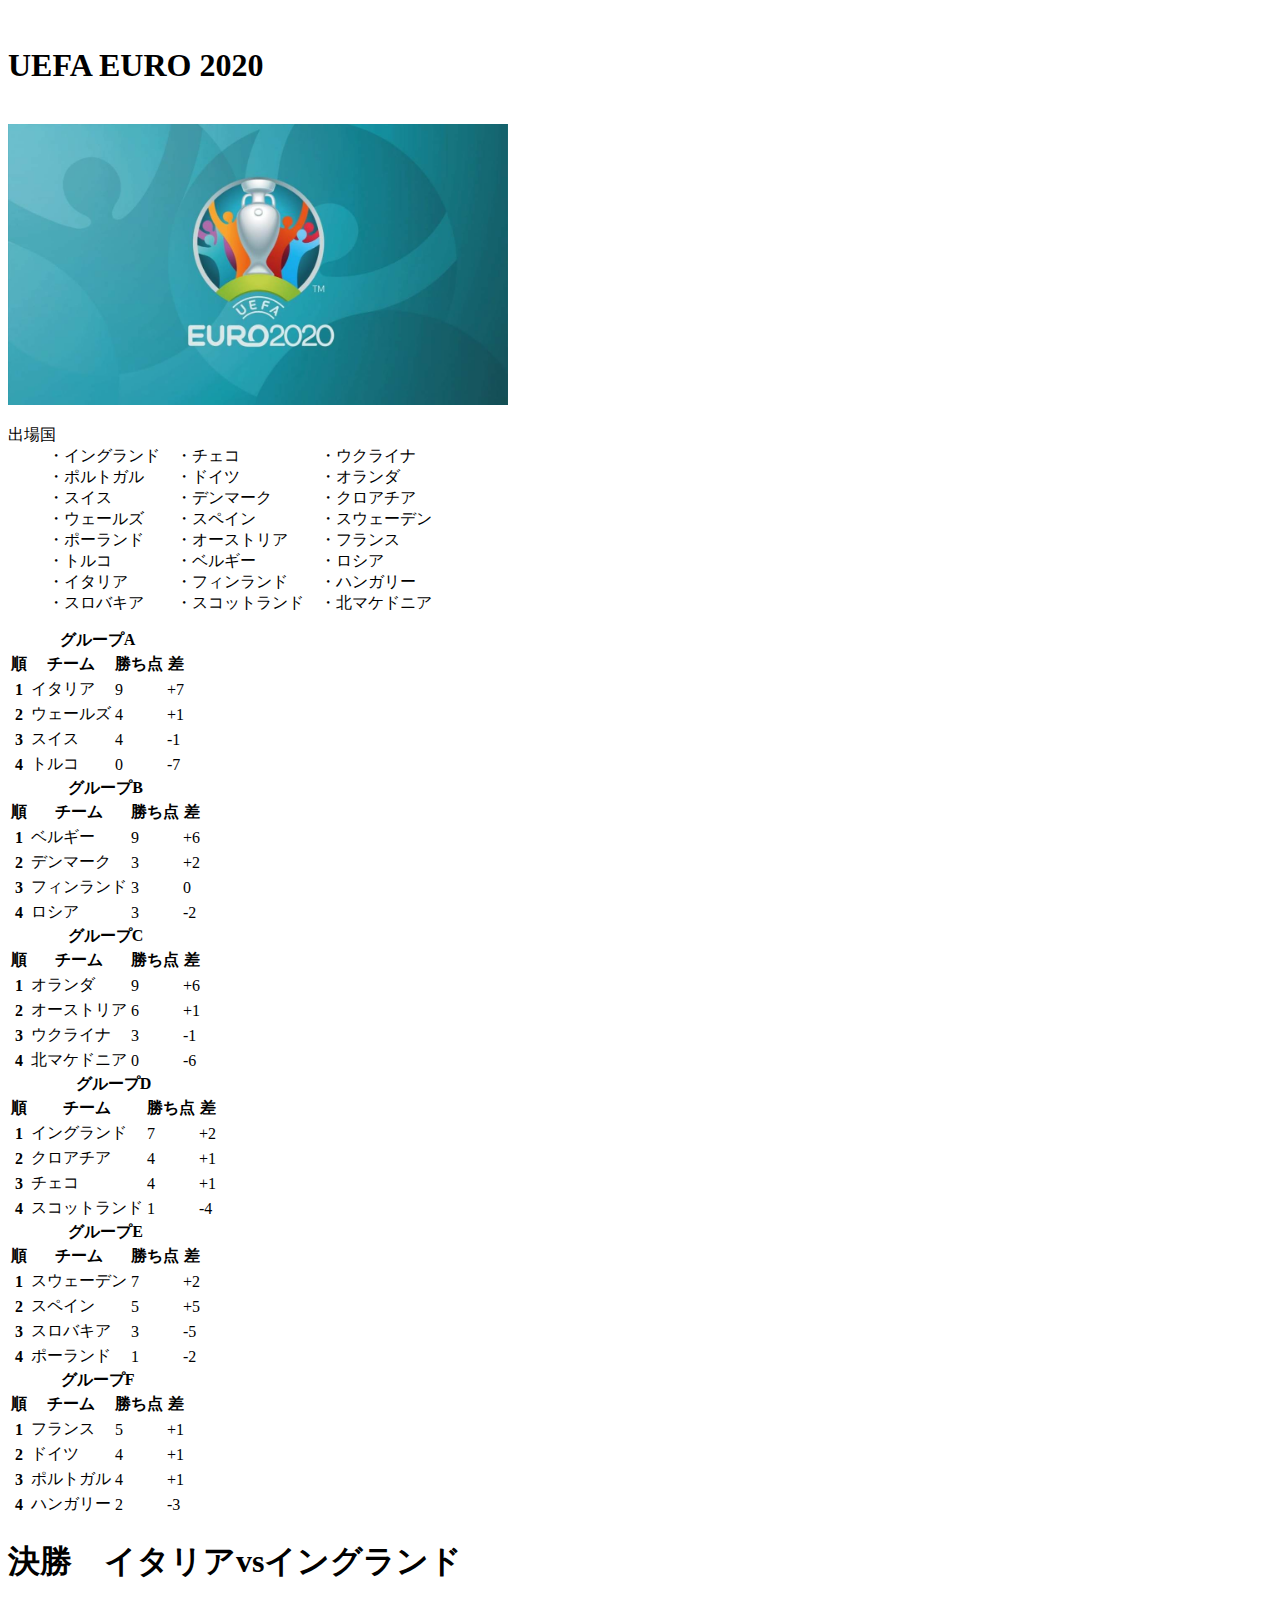
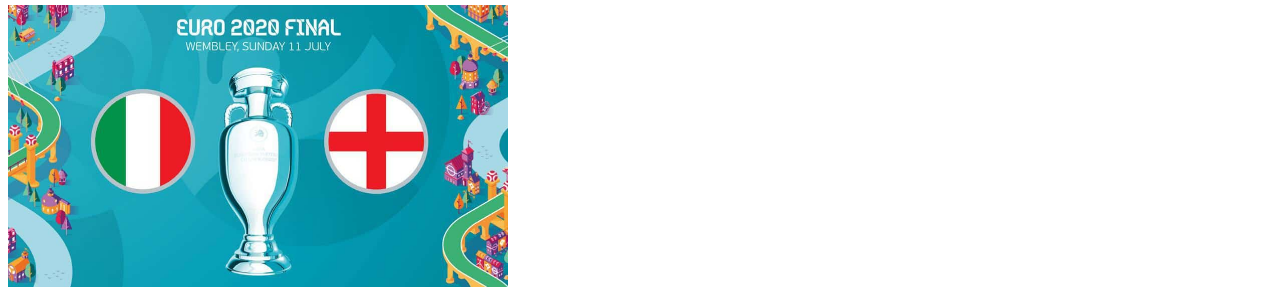
==== index.html @ 007af383 "0718a" ====
<!DOCTYPE html>
<html lang="ja">
<head>
<meta charset="UTF-8">
<title>UEFA EURO 2020</title>
</head>
<body>
<br>
<h1>UEFA EURO 2020</h1>
<br>
<a href="https://www.uefa.com/uefaeuro-2020/"><img src="./image/EURO2020.jpg" alt="EURO2020" width="500"></a>
<dl>
<dt>出場国</dt>
<dd>・イングランド　・チェコ　　　　　・ウクライナ</dd>
<dd>・ポルトガル　　・ドイツ　　　　　・オランダ</dd>
<dd>・スイス　　　　・デンマーク　　　・クロアチア</dd>
<dd>・ウェールズ　　・スペイン　　　　・スウェーデン</dd>
<dd>・ポーランド　　・オーストリア　　・フランス</dd>
<dd>・トルコ　　　　・ベルギー　　　　・ロシア</dd>
<dd>・イタリア　　　・フィンランド　　・ハンガリー</dd>
<dd>・スロバキア　　・スコットランド　・北マケドニア</dd>
</dl>
<table>
<caption>
<strong>グループA</strong>
</caption>
<thead>
<tr><th>順</th><th>チーム</th><th>勝ち点</th><th>差</th></tr>
</thead>
<tbody>
<tr><th>1</th><td>イタリア</td><td>9</td><td>+7</td></tr>
<tr><th>2</th><td>ウェールズ</td><td>4</td><td>+1</td></tr>
<tr><th>3</th><td>スイス</td><td>4</td><td>-1</td></tr>
<tr><th>4</th><td>トルコ</td><td>0</td><td>-7</td></tr>
</tbody>
</table>

<table>
    <caption>
    <strong>グループB</strong>
    </caption>
    <thead>
    <tr><th>順</th><th>チーム</th><th>勝ち点</th><th>差</th></tr>
    </thead>
    <tbody>
    <tr><th>1</th><td>ベルギー</td><td>9</td><td>+6</td></tr>
    <tr><th>2</th><td>デンマーク</td><td>3</td><td>+2</td></tr>
    <tr><th>3</th><td>フィンランド</td><td>3</td><td>0</td></tr>
    <tr><th>4</th><td>ロシア</td><td>3</td><td>-2</td></tr>
    </tbody>
    </table>
<table>
     <caption>
    <strong>グループC</strong>
    </caption>
    <thead>
    <tr><th>順</th><th>チーム</th><th>勝ち点</th><th>差</th></tr>
    </thead>
    <tbody>
    <tr><th>1</th><td>オランダ</td><td>9</td><td>+6</td></tr>
    <tr><th>2</th><td>オーストリア</td><td>6</td><td>+1</td></tr>
    <tr><th>3</th><td>ウクライナ</td><td>3</td><td>-1</td></tr>
    <tr><th>4</th><td>北マケドニア</td><td>0</td><td>-6</td></tr>
    </tbody>
    </table>
 <table>
    <caption>
    <strong>グループD</strong>
    </caption>
     <thead>
    <tr><th>順</th><th>チーム</th><th>勝ち点</th><th>差</th></tr>
    </thead>
    <tbody>
    <tr><th>1</th><td>イングランド</td><td>7</td><td>+2</td></tr>
    <tr><th>2</th><td>クロアチア</td><td>4</td><td>+1</td></tr>
    <tr><th>3</th><td>チェコ</td><td>4</td><td>+1</td></tr>
    <tr><th>4</th><td>スコットランド</td><td>1</td><td>-4</td></tr>
 </tbody>
</table>
<table>
    <caption>
    <strong>グループE</strong>
    </caption>
    <thead>
    <tr><th>順</th><th>チーム</th><th>勝ち点</th><th>差</th></tr>
    </thead>
    <tbody>
    <tr><th>1</th><td>スウェーデン</td><td>7</td><td>+2</td></tr>
    <tr><th>2</th><td>スペイン</td><td>5</td><td>+5</td></tr>
    <tr><th>3</th><td>スロバキア</td><td>3</td><td>-5</td></tr>
    <tr><th>4</th><td>ポーランド</td><td>1</td><td>-2</td></tr>
    </tbody>
</table>   
<table>
<caption>
<strong>グループF</strong>
</caption>
<thead>
<tr><th>順</th><th>チーム</th><th>勝ち点</th><th>差</th></tr>   
</thead>
<tbody>
<tr><th>1</th><td>フランス</td><td>5</td><td>+1</td></tr>
<tr><th>2</th><td>ドイツ</td><td>4</td><td>+1</td></tr>
<tr><th>3</th><td>ポルトガル</td><td>4</td><td>+1</td></tr>
<tr><th>4</th><td>ハンガリー</td><td>2</td><td>-3</td></tr>
</tbody>
</table>
<h1>決勝　イタリアvsイングランド </h1>
<a href="https://sports.yahoo.co.jp/video/player/4798769"><img src="./image/Euro-2020-Finale-Italia.jpg" alt="EURO2020-finale"width="500"></a>
</body>
</html>
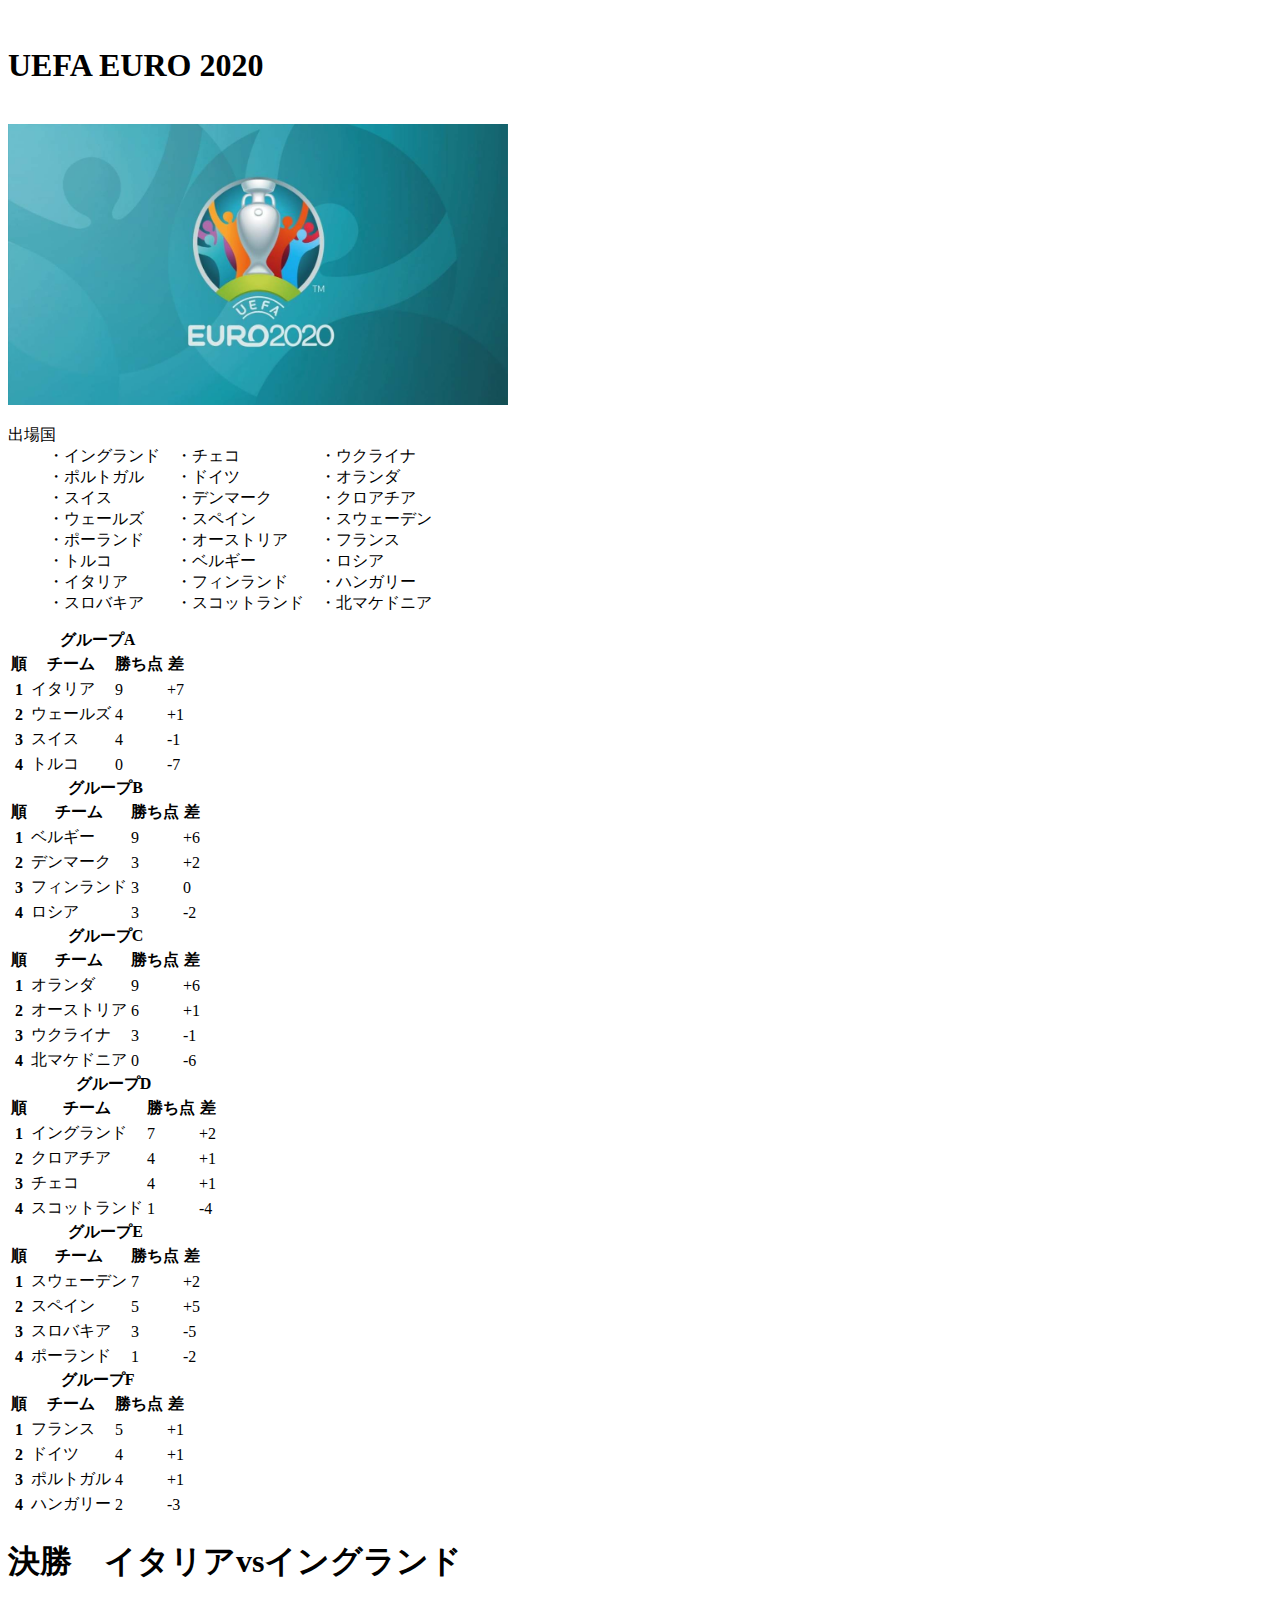
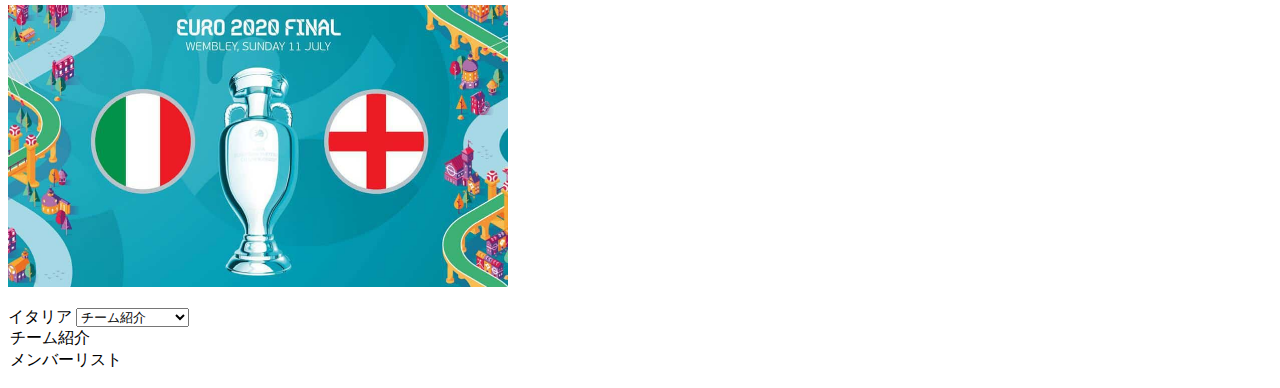
==== commit 14a72403: "0718b" ====
--- a/index.html
+++ b/index.html
@@ -106,6 +106,14 @@
 </tbody>
 </table>
 <h1>決勝　イタリアvsイングランド </h1>
-<a href="https://sports.yahoo.co.jp/video/player/4798769"><img src="./image/Euro-2020-Finale-Italia.jpg" alt="EURO2020-finale"width="500"></a>
+<a href="https://sports.yahoo.co.jp/video/player/4798769"><img src="./image/Euro-2020-Finale-Italia.jpg" alt="EURO2020-finale" width="500"></a>
+<p><label>イタリア</label>
+<select name="select" onChange="location.href=value;">
+<option value="#">チーム紹介</option>
+<option value="https://www.soccer-king.jp/news/world/euro/20210611/1536937.html">メンバーリスト</option>
+<p><label>イングランド</label>
+<select name="select" onChange="location.href=value;">
+<option value="#">チーム紹介</option>
+<option value="https://www.soccer-king.jp/news/world/euro/20210602/1535739.html">メンバーリスト</option>
 </body>
 </html>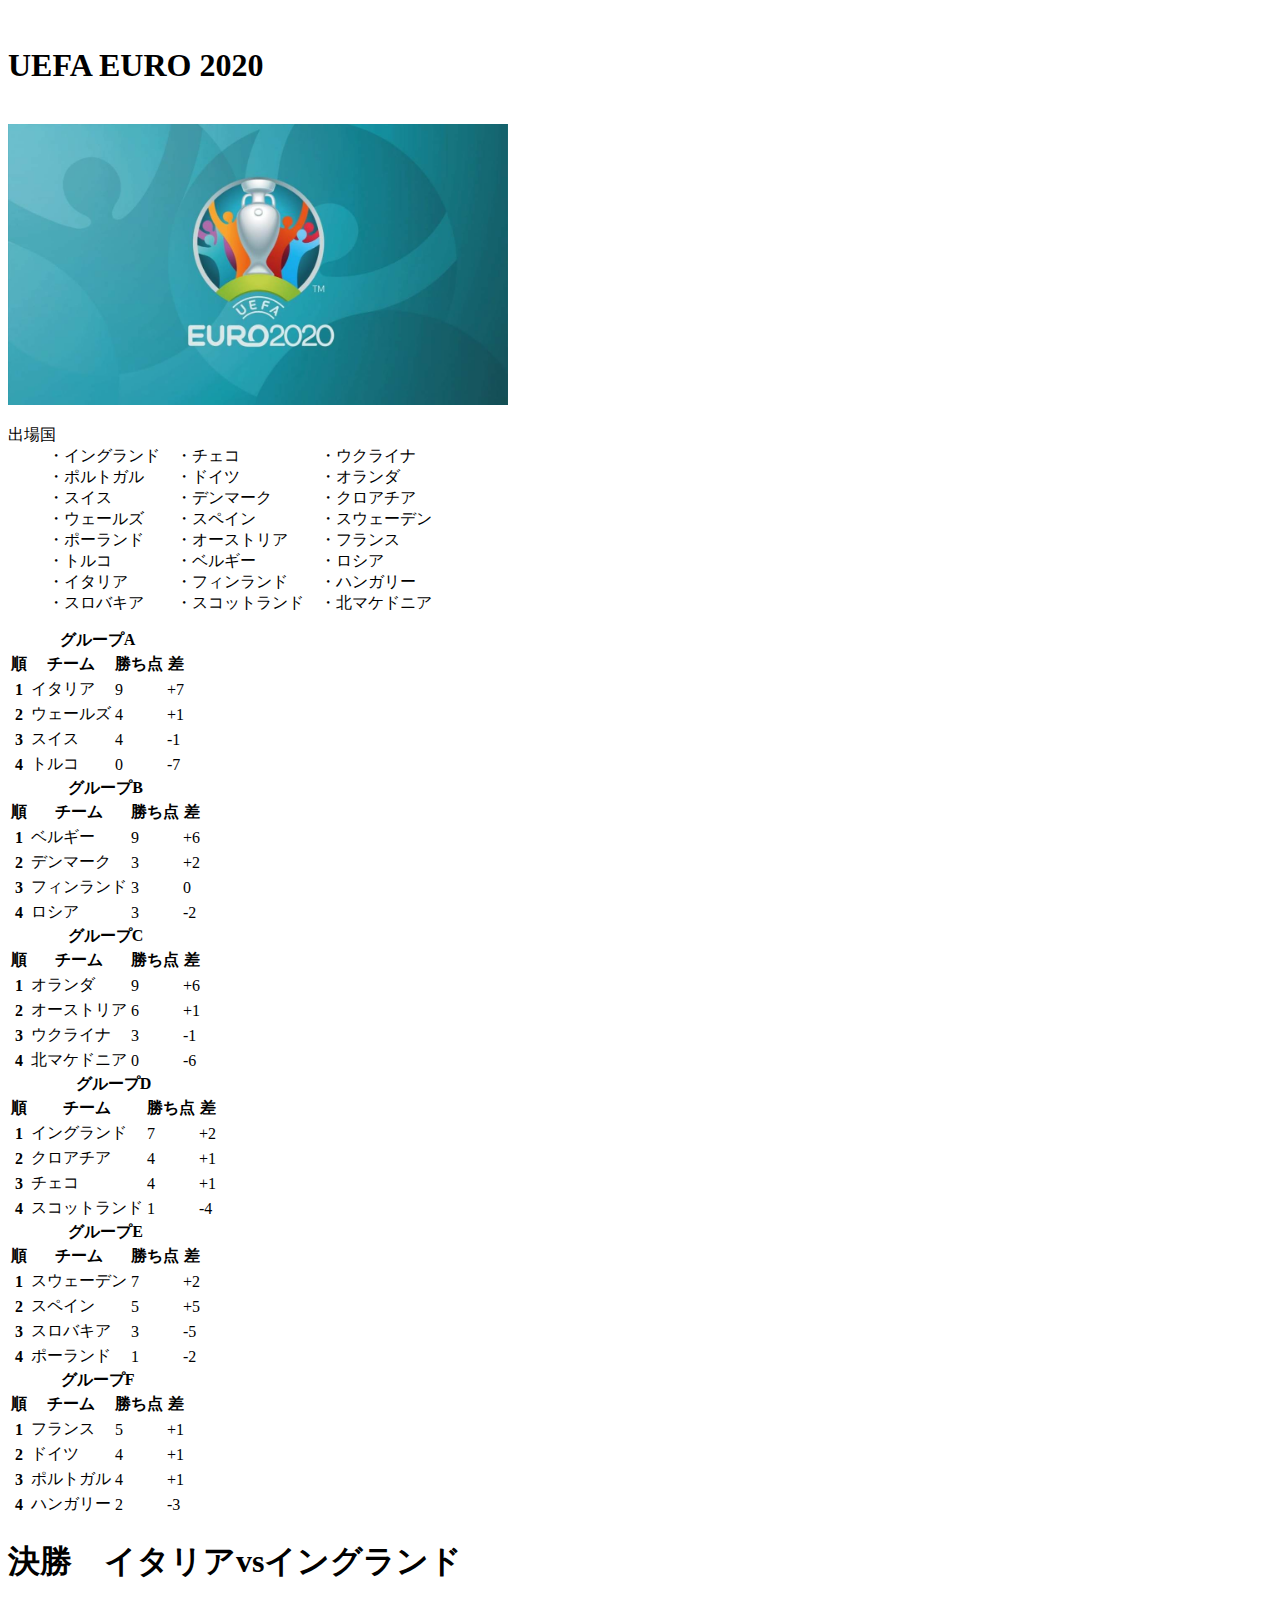
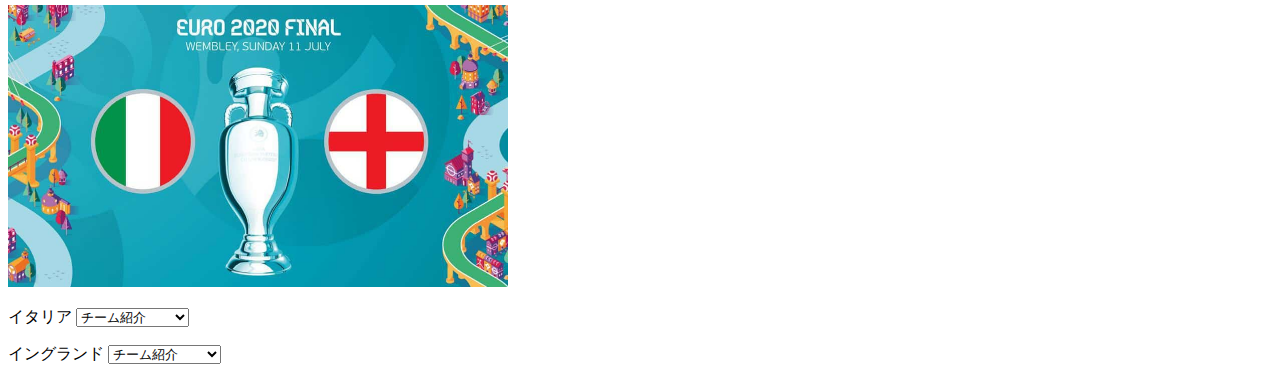
==== commit 2ff3f027: "0718c" ====
--- a/index.html
+++ b/index.html
@@ -111,9 +111,11 @@
 <select name="select" onChange="location.href=value;">
 <option value="#">チーム紹介</option>
 <option value="https://www.soccer-king.jp/news/world/euro/20210611/1536937.html">メンバーリスト</option>
+</select></p>
 <p><label>イングランド</label>
 <select name="select" onChange="location.href=value;">
 <option value="#">チーム紹介</option>
 <option value="https://www.soccer-king.jp/news/world/euro/20210602/1535739.html">メンバーリスト</option>
+</select></p>
 </body>
 </html>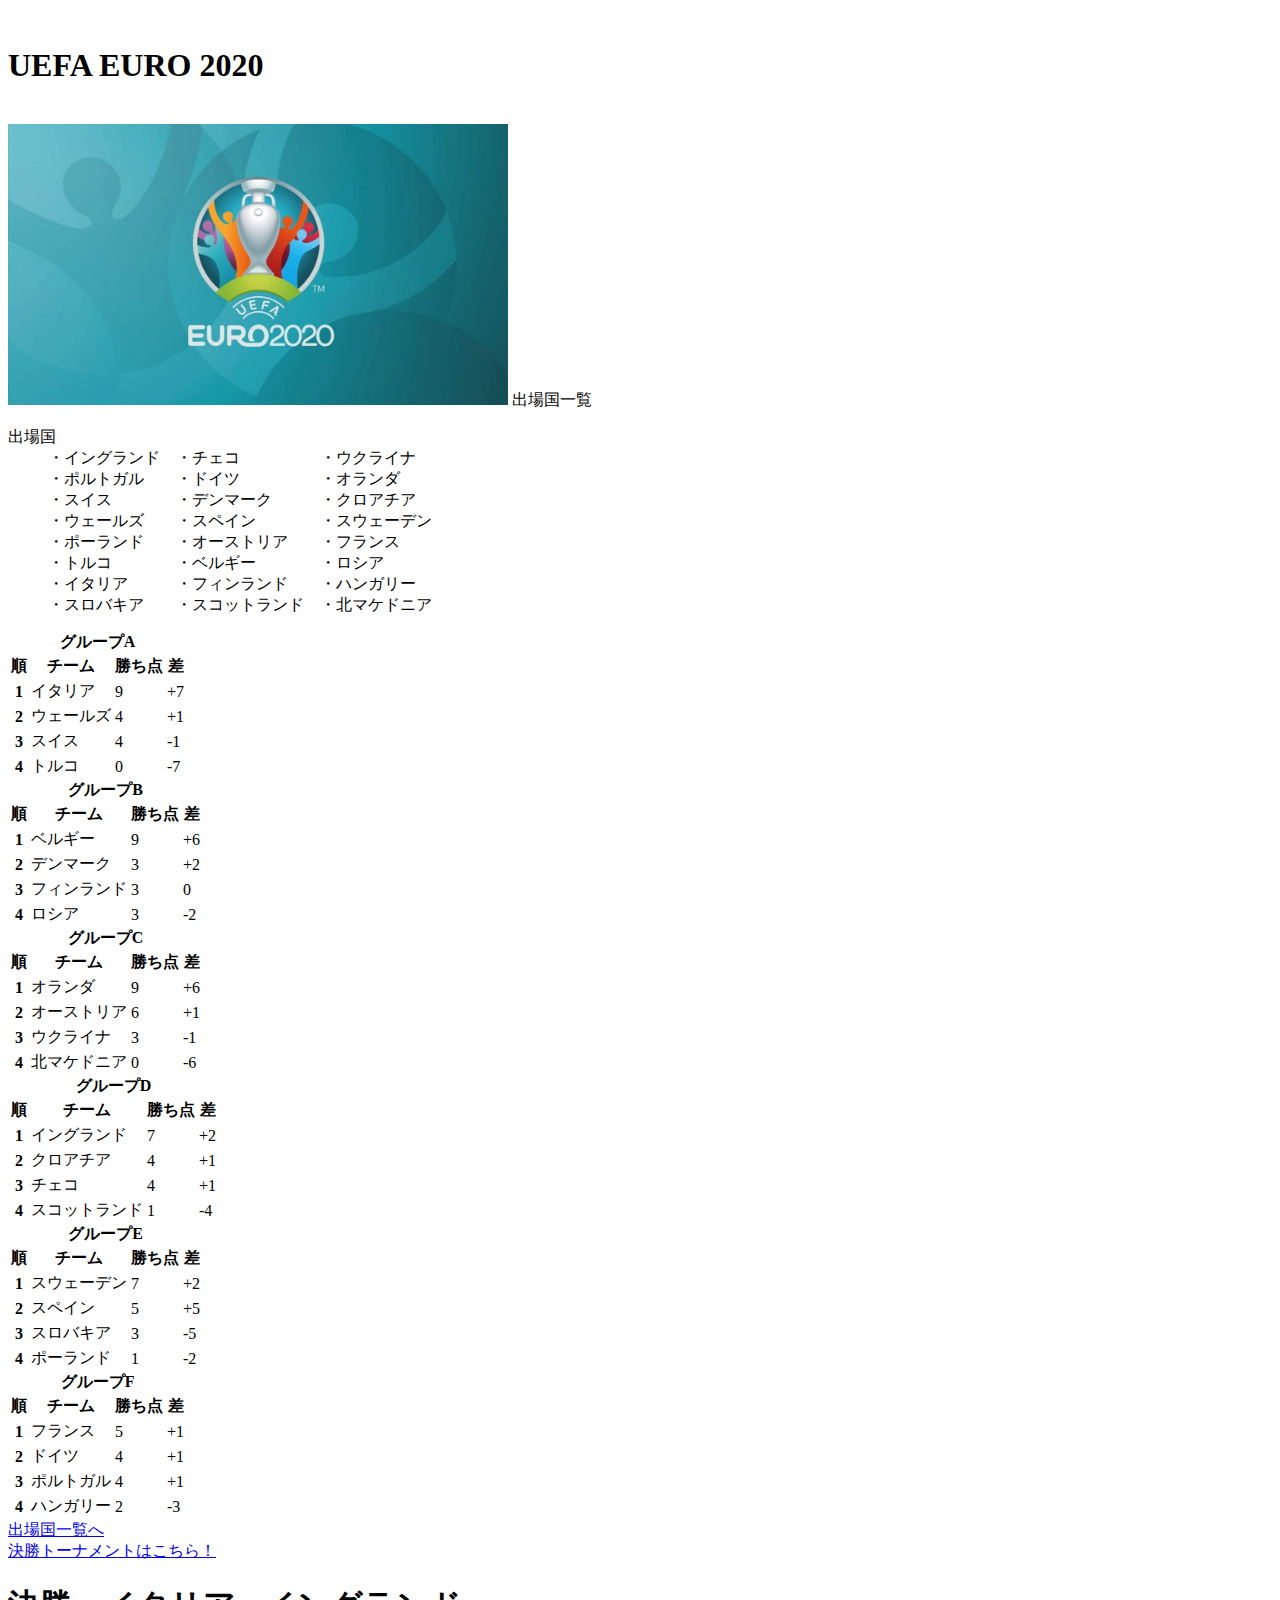
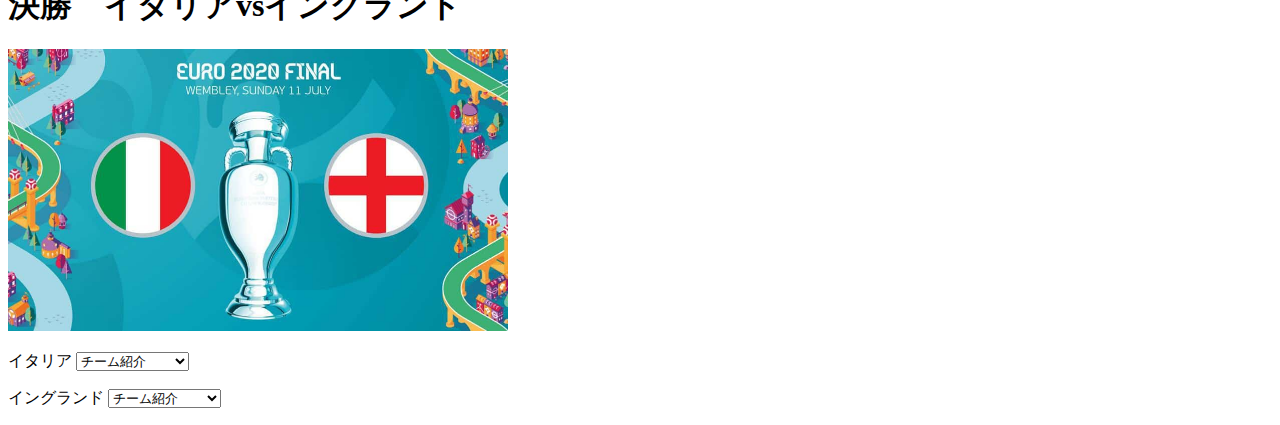
==== commit 04dafda4: "0718z" ====
--- a/index.html
+++ b/index.html
@@ -9,6 +9,7 @@
 <h1>UEFA EURO 2020</h1>
 <br>
 <a href="https://www.uefa.com/uefaeuro-2020/"><img src="./image/EURO2020.jpg" alt="EURO2020" width="500"></a>
+<a id="abc">出場国一覧</a>
 <dl>
 <dt>出場国</dt>
 <dd>・イングランド　・チェコ　　　　　・ウクライナ</dd>
@@ -105,17 +106,25 @@
 <tr><th>4</th><td>ハンガリー</td><td>2</td><td>-3</td></tr>
 </tbody>
 </table>
+<a href="#abc">出場国一覧へ</a><br>
+<a href="a.html" target="_blank">決勝トーナメントはこちら！</a><br>
 <h1>決勝　イタリアvsイングランド </h1>
 <a href="https://sports.yahoo.co.jp/video/player/4798769"><img src="./image/Euro-2020-Finale-Italia.jpg" alt="EURO2020-finale" width="500"></a>
 <p><label>イタリア</label>
 <select name="select" onChange="location.href=value;">
 <option value="#">チーム紹介</option>
 <option value="https://www.soccer-king.jp/news/world/euro/20210611/1536937.html">メンバーリスト</option>
+<option value="https://twitter.com/azzurri">Twitter</option>
+<option value="https://www.instagram.com/azzurri/">Instagram</option>
+<option value="https://www.youtube.com/user/FIGC">YouTube</option>
 </select></p>
 <p><label>イングランド</label>
 <select name="select" onChange="location.href=value;">
 <option value="#">チーム紹介</option>
 <option value="https://www.soccer-king.jp/news/world/euro/20210602/1535739.html">メンバーリスト</option>
+<option value="https://twitter.com/England">Twitter</option>
+<option value="https://www.instagram.com/england/">Instagram</option>
+<option value="https://www.youtube.com/channel/UCNT2e7Og56vm5_V-yJWvglA">YouTube</option>
 </select></p>
 </body>
 </html>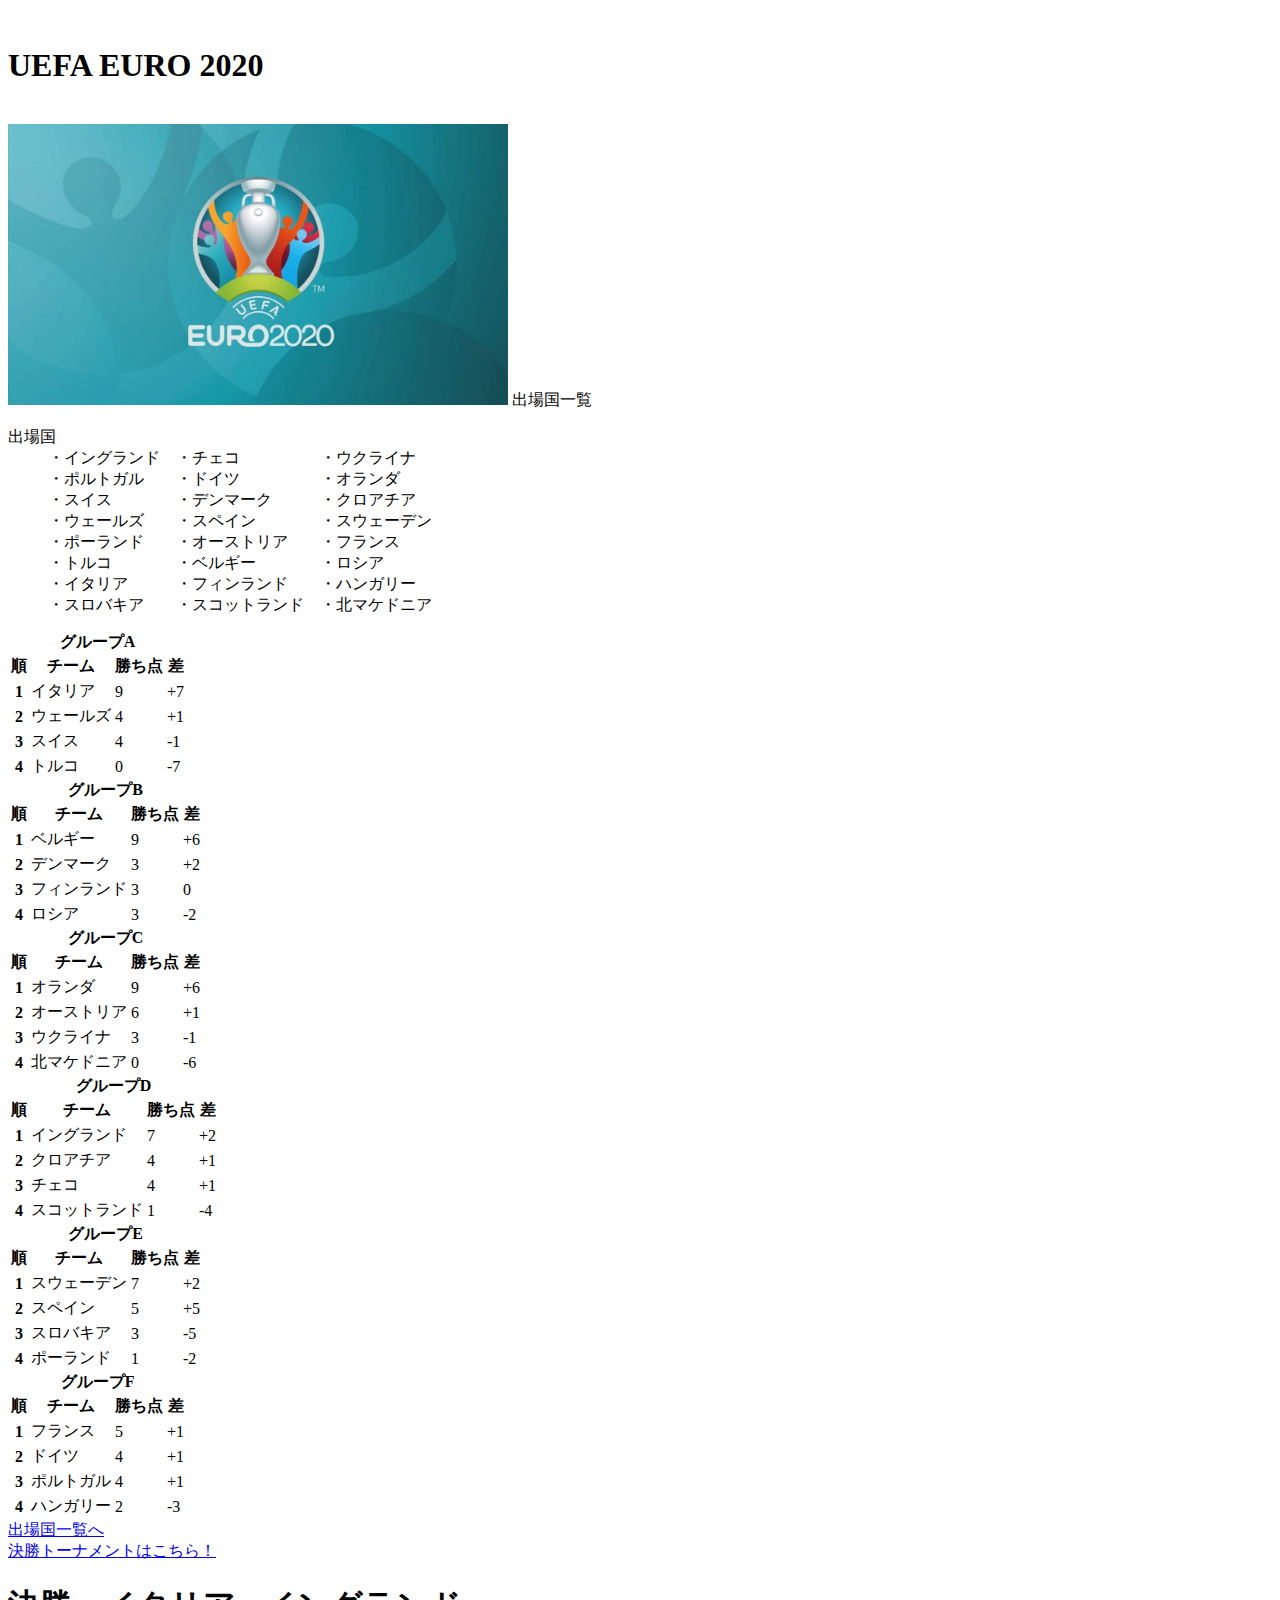
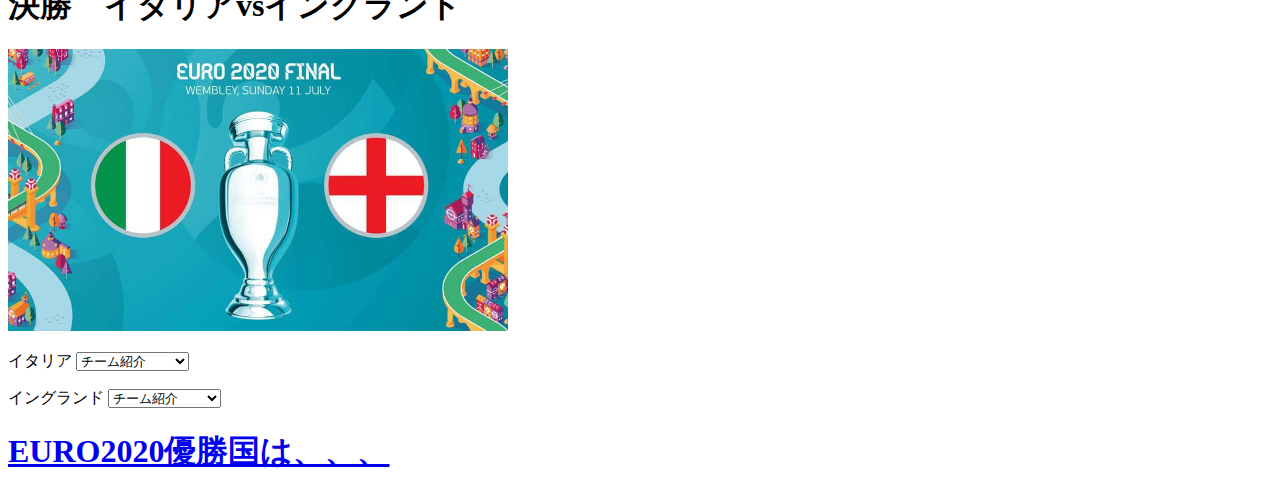
==== commit f8ae8aa5: "210718" ====
--- a/index.html
+++ b/index.html
@@ -126,5 +126,8 @@
 <option value="https://www.instagram.com/england/">Instagram</option>
 <option value="https://www.youtube.com/channel/UCNT2e7Og56vm5_V-yJWvglA">YouTube</option>
 </select></p>
+<h1>
+<a href="b.html" target="_blank">EURO2020優勝国は、、、</a><br>
+</h1>
 </body>
 </html>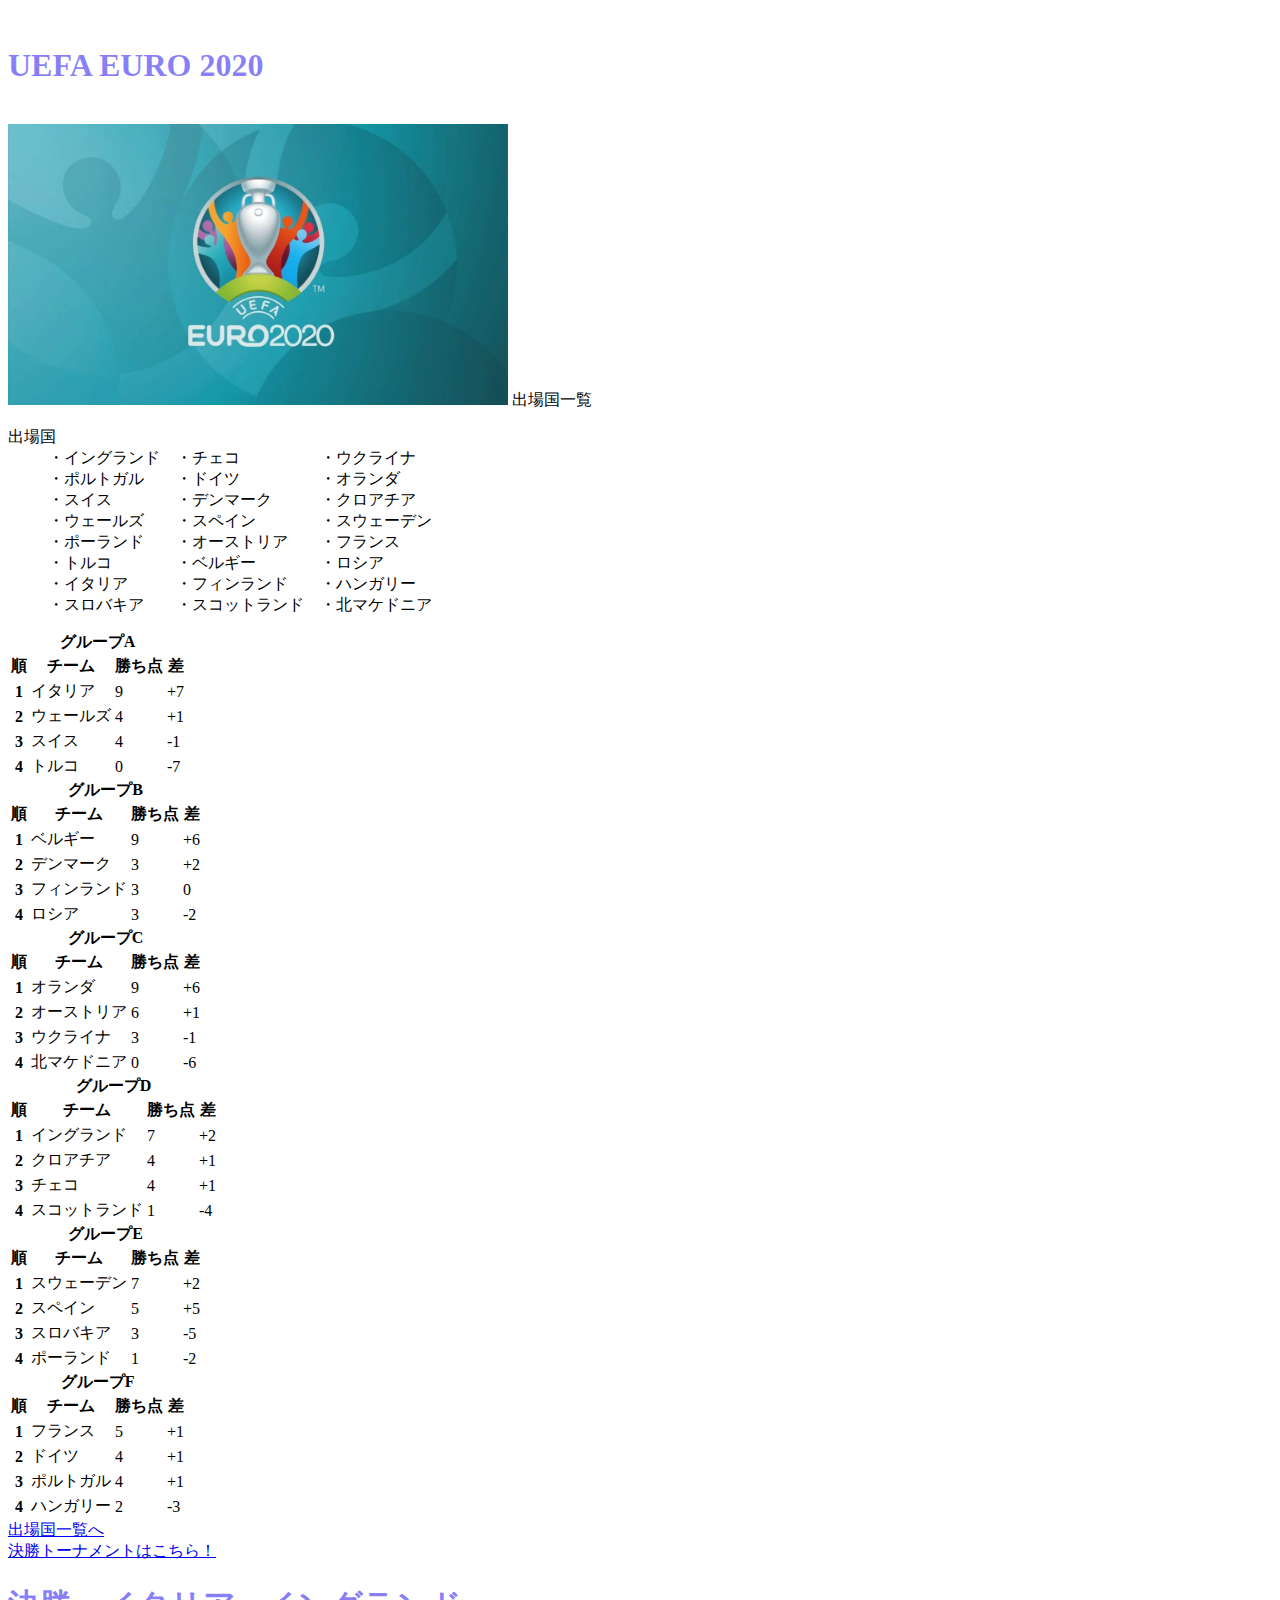
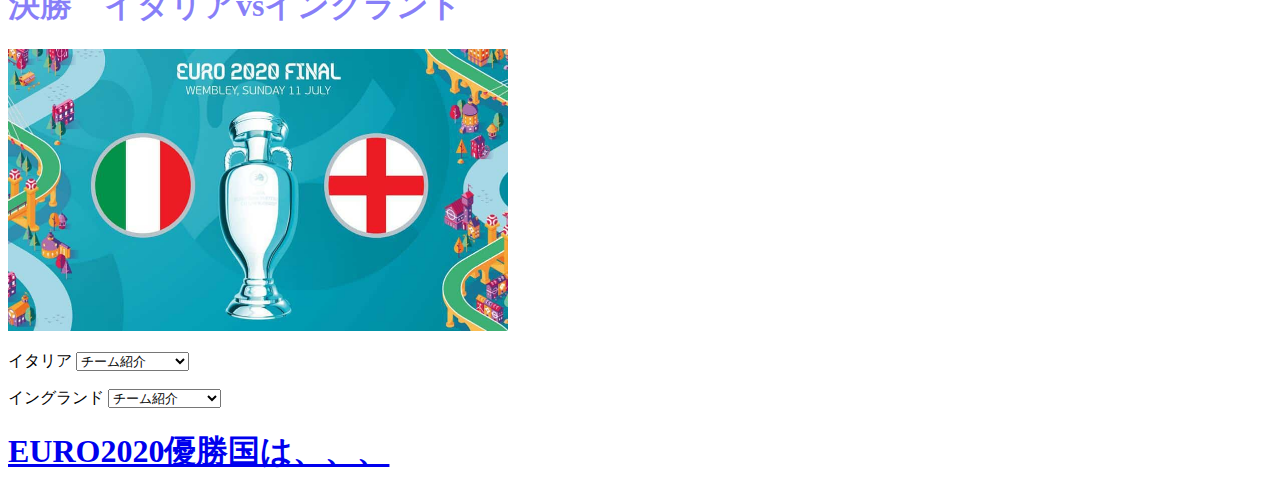
==== commit 89017544: "0722" ====
--- a/index.html
+++ b/index.html
@@ -4,6 +4,7 @@
 <meta charset="UTF-8">
 <title>UEFA EURO 2020</title>
 </head>
+<link rel="stylesheet" href="my.css"> <!--この行を追加-->
 <body>
 <br>
 <h1>UEFA EURO 2020</h1>
--- a/my.css
+++ b/my.css
@@ -0,0 +1 @@
+h1 { color: rgba(16, 0, 241, 0.507); }